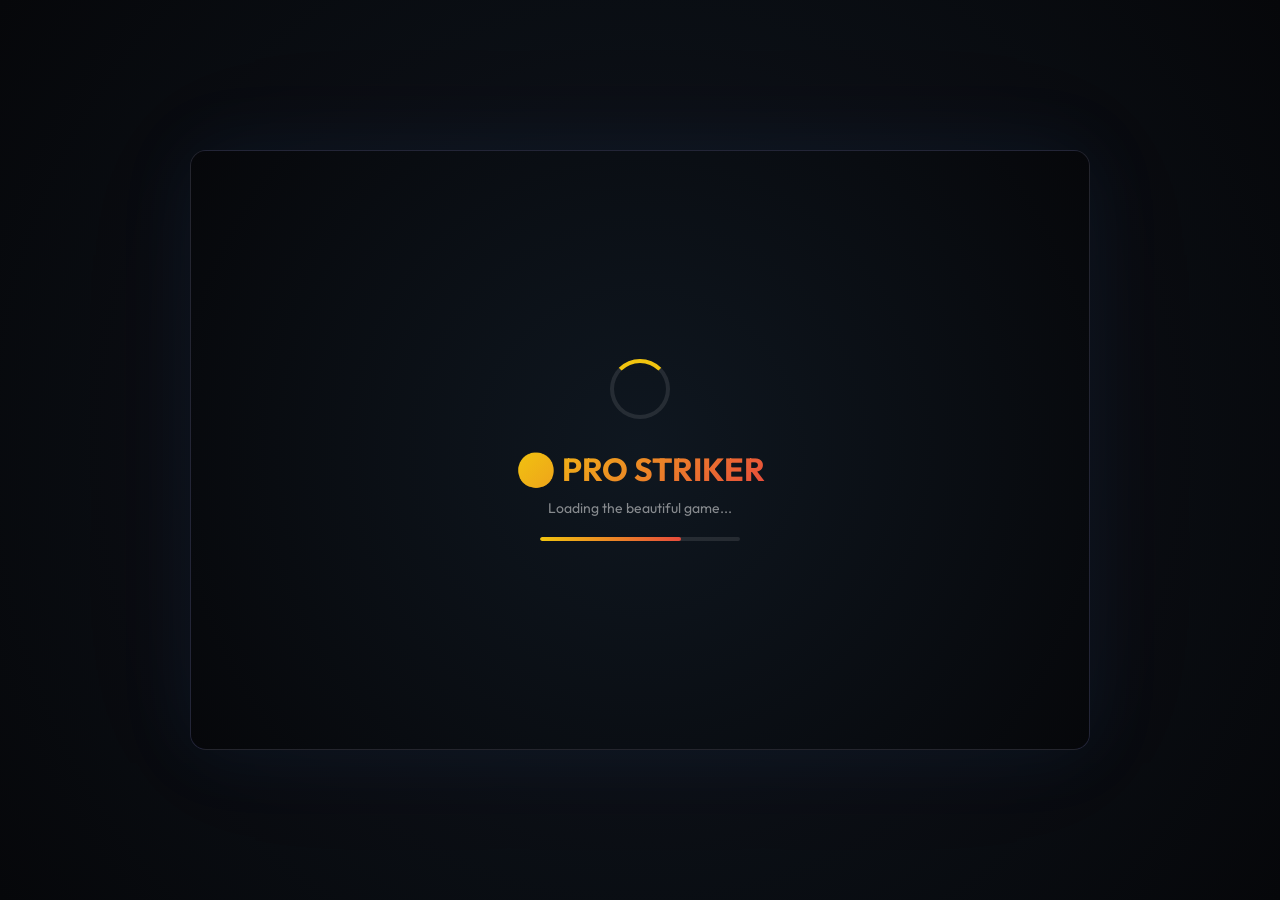
==== games/ProStriker/index.html @ d829f283 "Add files via upload" ====
<!DOCTYPE html>
<html lang="en">
<head>
    <meta charset="UTF-8" />
    <meta name="viewport" content="width=device-width, initial-scale=1.0, maximum-scale=1.0, user-scalable=no" />
    <title>⚽ Pro Striker – Ultimate Football</title>
    <link rel="stylesheet" href="style.css" />
    <style>
        /* Loading Screen */
        #loadingScreen {
            position: absolute;
            top: 0; left: 0;
            width: 100%; height: 100%;
            background: radial-gradient(circle, #0f1720, #06070a);
            display: flex;
            flex-direction: column;
            justify-content: center;
            align-items: center;
            z-index: 100;
            font-family: 'Outfit', sans-serif;
            transition: opacity 0.8s ease;
        }
        #loadingScreen.hidden {
            opacity: 0;
            pointer-events: none;
        }
        .loader {
            width: 60px;
            height: 60px;
            border: 4px solid rgba(255,255,255,0.1);
            border-top: 4px solid #f1c40f;
            border-radius: 50%;
            animation: spin 1s linear infinite;
        }
        @keyframes spin { 0% { transform: rotate(0deg); } 100% { transform: rotate(360deg); } }
        #loadingScreen h1 {
            color: white;
            font-size: 32px;
            margin-top: 30px;
            background: linear-gradient(135deg, #f1c40f, #e74c3c);
            -webkit-background-clip: text;
            -webkit-text-fill-color: transparent;
        }
        #loadingScreen p { color: rgba(255,255,255,0.5); margin-top: 10px; font-size: 14px; }
        .progress-bar { width: 200px; height: 4px; background: rgba(255,255,255,0.1); border-radius: 2px; margin-top: 20px; overflow: hidden; }
        .progress-fill { height: 100%; width: 0%; background: linear-gradient(90deg, #f1c40f, #e74c3c); border-radius: 2px; transition: width 0.3s ease; }
    </style>
</head>
<body>
    <div id="gameWrapper" class="game-wrapper">
        <!-- Loading Screen -->
        <div id="loadingScreen">
            <div class="loader"></div>
            <h1>⚽ PRO STRIKER</h1>
            <p>Loading the beautiful game...</p>
            <div class="progress-bar"><div class="progress-fill" id="loadProgress"></div></div>
        </div>

        <canvas id="gameCanvas" width="900" height="600"></canvas>
        
        <!-- Goal Flash -->
        <div id="goalFlash" class="goal-flash"></div>
        <!-- Celebration Overlay -->
        <div id="celebrationOverlay" class="celebration-overlay"></div>
        
        <!-- Match Stats -->
        <div id="matchStats" class="match-stats">
            <div class="stat-item"><span class="stat-label">Possession</span><span class="stat-value" id="possessionStat">50%</span></div>
            <div class="stat-item"><span class="stat-label">Shots</span><span class="stat-value" id="shotsStat">0-0</span></div>
            <div class="stat-item"><span class="stat-label">Passes</span><span class="stat-value" id="passesStat">0</span></div>
            <div class="stat-item"><span class="stat-label">Rank</span><span class="stat-value" id="rankStat">Bronze</span></div>
        </div>

        <!-- Touch Controls -->
        <div id="touchControls" class="touch-controls mode-1v1">
            <div id="p1Joystick" class="joystick-base p1-joy"><div class="joystick-stick"></div></div>
            <button id="p1Shoot" class="shoot-btn p1-shoot" aria-label="Shoot P1">⚽</button>
            <div id="p2Joystick" class="joystick-base p2-joy"><div class="joystick-stick"></div></div>
            <button id="p2Shoot" class="shoot-btn p2-shoot" aria-label="Shoot P2">⚽</button>
        </div>

        <!-- Quick Rematch -->
        <button id="quickRematch" class="quick-rematch" style="display:none;">🔄 Rematch</button>
    </div>

    <script src="js/globals.js"></script>
    <script src="js/sound.js"></script>
    <script src="js/ai.js"></script>
    <script src="js/physics.js"></script>
    <script src="js/renderer.js"></script>
    <script src="js/input.js"></script>
    <script src="js/main.js"></script>
    <script>
        // Simulate loading
        let progress = 0;
        const loadInterval = setInterval(() => {
            progress += Math.random() * 15;
            if (progress > 100) progress = 100;
            document.getElementById('loadProgress').style.width = progress + '%';
            if (progress >= 100) {
                clearInterval(loadInterval);
                setTimeout(() => document.getElementById('loadingScreen').classList.add('hidden'), 500);
            }
        }, 100);

        window.addEventListener('load', () => {
            const tryStart = () => {
                if (typeof window.bootstrap === 'function') window.bootstrap();
                else setTimeout(tryStart, 50);
            };
            tryStart();
        });
    </script>
</body>
</html>
---- games/ProStriker/style.css ----
@import url('https://fonts.googleapis.com/css2?family=Outfit:wght@400;500;600;700;800;900&display=swap');

* { margin:0; padding:0; box-sizing:border-box; -webkit-touch-callout:none; -webkit-user-select:none; user-select:none; }
body {
    background: radial-gradient(circle at center, #0f1720 0%, #06070a 100%);
    display: flex; justify-content: center; align-items: center;
    min-height: 100vh; font-family: 'Outfit', sans-serif; color: #fff;
    overflow: hidden; touch-action: none;
}
.game-wrapper {
    position: relative; width: min(100vw, 900px); height: min(100vh, 600px);
    aspect-ratio: 3/2; border-radius: 16px; overflow: hidden;
    border: 1px solid rgba(255,255,255,0.06);
    box-shadow: 0 20px 60px rgba(0,0,0,0.85), inset 0 0 60px rgba(255,255,255,0.02);
    background: linear-gradient(180deg, #11121b 0%, #101226 60%);
    flex-shrink: 0; transition: transform 0.12s ease;
}
canvas { display: block; width: 100%; height: 100%; background: #1a1a2e; image-rendering: auto; touch-action: none; }

/* Loading */
#loadingScreen {
    position: absolute; top:0; left:0; width:100%; height:100%;
    background: radial-gradient(circle, #0f1720, #06070a);
    display: flex; flex-direction: column; justify-content: center; align-items: center;
    z-index: 100; font-family: 'Outfit', sans-serif;
    transition: opacity 0.8s ease;
}
#loadingScreen.hidden { opacity:0; pointer-events:none; }
.loader { width:60px; height:60px; border:4px solid rgba(255,255,255,0.1); border-top:4px solid #f1c40f; border-radius:50%; animation: spin 1s linear infinite; }
@keyframes spin { 0% { transform:rotate(0deg); } 100% { transform:rotate(360deg); } }
#loadingScreen h1 { color:#fff; font-size:32px; margin-top:30px; background:linear-gradient(135deg,#f1c40f,#e74c3c); -webkit-background-clip:text; -webkit-text-fill-color:transparent; }
#loadingScreen p { color:rgba(255,255,255,0.5); margin-top:10px; font-size:14px; }
.progress-bar { width:200px; height:4px; background:rgba(255,255,255,0.1); border-radius:2px; margin-top:20px; overflow:hidden; }
.progress-fill { height:100%; width:0%; background:linear-gradient(90deg,#f1c40f,#e74c3c); border-radius:2px; transition:width 0.3s ease; }

/* Goal Flash */
.goal-flash {
    position: absolute; top:0; left:0; width:100%; height:100%;
    pointer-events: none;
    background: radial-gradient(ellipse at center, rgba(255,255,255,0.8) 0%, rgba(255,215,0,0.4) 50%, transparent 70%);
    opacity:0; transition: opacity 0.05s ease; z-index:10;
}
.goal-flash.active { opacity:1; animation: flashPulse 0.6s ease-out forwards; }
@keyframes flashPulse {
    0% { opacity:1; transform:scale(0.8); }
    50% { opacity:0.8; transform:scale(1.05); }
    100% { opacity:0; transform:scale(1); }
}

/* Celebration Overlay */
.celebration-overlay {
    position: absolute; top:0; left:0; width:100%; height:100%;
    pointer-events: none; z-index:9; opacity:0; transition: opacity 0.3s ease;
}
.celebration-overlay.active { opacity:1; }

/* Match Stats */
.match-stats {
    position: absolute; bottom:10px; left:50%; transform:translateX(-50%);
    background: rgba(0,0,0,0.7); backdrop-filter: blur(10px);
    border-radius: 12px; padding: 6px 16px;
    display: flex; gap:20px; z-index:5; border:1px solid rgba(255,255,255,0.08);
    font-family:'Outfit', sans-serif;
}
.stat-item { display:flex; align-items:center; gap:6px; font-size:11px; }
.stat-label { color:rgba(255,255,255,0.5); font-weight:500; }
.stat-value { color:#fff; font-weight:700; font-size:13px; }

/* Quick Rematch */
.quick-rematch {
    position: absolute; bottom:80px; left:50%; transform:translateX(-50%);
    background: linear-gradient(135deg, #2ecc71, #27ae60);
    border: none; color:white; font-family:'Outfit', sans-serif;
    font-weight:700; padding:12px 30px; border-radius:30px;
    font-size:18px; cursor:pointer; z-index:15;
    box-shadow: 0 10px 40px rgba(46,204,113,0.4);
    transition: all 0.3s ease; pointer-events:all;
}
.quick-rematch:hover { transform:translateX(-50%) scale(1.05); box-shadow:0 15px 50px rgba(46,204,113,0.6); }
.quick-rematch:active { transform:translateX(-50%) scale(0.95); }

/* Touch Controls */
.touch-controls {
    position: absolute; top:0; left:0; width:100%; height:100%;
    pointer-events: none; display: none; z-index:20;
}
.touch-controls.is-active { display:block !important; }
.joystick-base {
    position: absolute;
    width: clamp(80px, 11vw, 110px); height: clamp(80px, 11vw, 110px);
    background: rgba(255,255,255,0.08);
    border: 2px solid rgba(255,255,255,0.2);
    border-radius: 50%;
    display: flex; justify-content: center; align-items: center;
    pointer-events: auto; touch-action: none;
    backdrop-filter: blur(8px);
    box-shadow: 0 0 30px rgba(0,0,0,0.5);
    transition: all 0.3s ease;
}
.joystick-base:active { transform:scale(0.95); }
.joystick-stick {
    width:38%; height:38%;
    background: rgba(255,255,255,0.5);
    border-radius:50%;
    box-shadow: 0 0 15px rgba(255,255,255,0.2);
    pointer-events: none;
    transition: transform 0.05s linear;
}
.mode-1v1 .p1-joy { border-color: rgba(255,80,80,0.6) !important; }
.mode-1v1 .p2-joy { border-color: rgba(80,180,255,0.6) !important; }
.shoot-btn {
    position: absolute;
    width: clamp(56px, 8vw, 75px); height: clamp(56px, 8vw, 75px);
    background: radial-gradient(circle, rgba(241,196,15,0.8) 0%, rgba(211,84,0,0.8) 100%);
    border: 3px solid rgba(255,255,255,0.5);
    border-radius:50%;
    font-size: clamp(26px, 4vw, 36px);
    display: flex; justify-content: center; align-items: center;
    cursor: pointer; pointer-events: auto; touch-action: none;
    box-shadow: 0 6px 24px rgba(241,196,15,0.14), 0 0 40px rgba(241,196,15,0.12);
    outline: none; transition: all 0.1s ease;
}
.shoot-btn:active { transform: scale(0.85) !important; box-shadow: 0 0 80px currentColor !important; }
.p1-shoot { background: radial-gradient(circle at 30% 30%, #ff6b6b, #c0392b) !important; border-color:#ff6b6b !important; box-shadow:0 0 40px rgba(255,50,50,0.25) !important; }
.p2-shoot { background: radial-gradient(circle at 30% 30%, #6bc5ff, #2980b9) !important; border-color:#6bc5ff !important; box-shadow:0 0 40px rgba(50,150,255,0.25) !important; }

.mode-1v1 .p1-joy   { bottom:20px; left:20px; }
.mode-1v1 .p1-shoot { top:20px; left:20px; }
.mode-1v1 .p2-joy   { top:20px; right:20px; }
.mode-1v1 .p2-shoot { bottom:20px; right:20px; }
.mode-pve .p1-joy   { bottom:20px; left:20px; }
.mode-pve .p1-shoot { bottom:20px; right:20px; }
.mode-pve .p2-joy, .mode-pve .p2-shoot { display:none !important; }

@media (max-width:450px) {
    .joystick-base { width:64px; height:64px; }
    .joystick-stick { width:32%; height:32%; }
    .shoot-btn { width:48px; height:48px; font-size:22px; }
    .match-stats { font-size:9px; padding:4px 12px; gap:12px; }
    .stat-value { font-size:11px; }
}

/* Glass & Glow Upgrades */
.game-wrapper { box-shadow:0 0 80px rgba(0,150,255,0.08), 0 0 160px rgba(255,50,50,0.04); border:1px solid rgba(255,255,255,0.08); transition:box-shadow 0.3s ease; }
.joystick-base { border:2px solid rgba(255,255,255,0.15) !important; background:rgba(10,15,30,0.6) !important; backdrop-filter:blur(12px); box-shadow:0 0 30px rgba(0,0,0,0.7), inset 0 0 20px rgba(255,255,255,0.03); }
.joystick-stick { background: radial-gradient(circle at 30% 30%, rgba(255,255,255,0.9), rgba(200,200,200,0.4)) !important; box-shadow:0 0 25px rgba(255,255,255,0.15); }
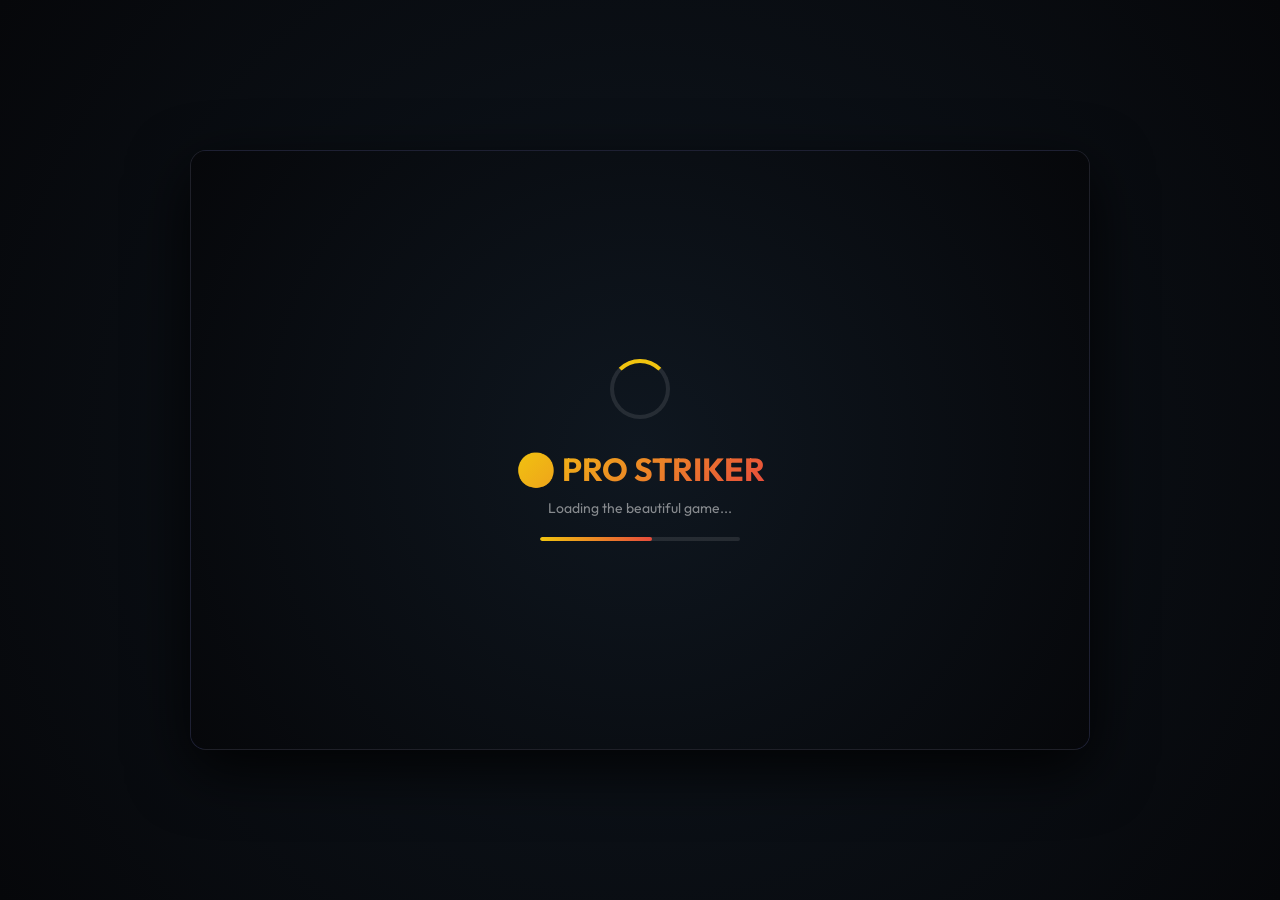
==== commit e0a3e31d: "Changing game files for testing Refactor loading screen styles and add device rotation warning." ====
--- a/games/ProStriker/index.html
+++ b/games/ProStriker/index.html
@@ -6,7 +6,6 @@
     <title>⚽ Pro Striker – Ultimate Football</title>
     <link rel="stylesheet" href="style.css" />
     <style>
-        /* Loading Screen */
         #loadingScreen {
             position: absolute;
             top: 0; left: 0;
@@ -20,67 +19,62 @@
             font-family: 'Outfit', sans-serif;
             transition: opacity 0.8s ease;
         }
-        #loadingScreen.hidden {
-            opacity: 0;
-            pointer-events: none;
-        }
-        .loader {
-            width: 60px;
-            height: 60px;
-            border: 4px solid rgba(255,255,255,0.1);
-            border-top: 4px solid #f1c40f;
-            border-radius: 50%;
-            animation: spin 1s linear infinite;
-        }
+        #loadingScreen.hidden { opacity: 0; pointer-events: none; }
+        .loader { width: 60px; height: 60px; border: 4px solid rgba(255,255,255,0.1); border-top: 4px solid #f1c40f; border-radius: 50%; animation: spin 1s linear infinite; }
         @keyframes spin { 0% { transform: rotate(0deg); } 100% { transform: rotate(360deg); } }
-        #loadingScreen h1 {
-            color: white;
-            font-size: 32px;
-            margin-top: 30px;
-            background: linear-gradient(135deg, #f1c40f, #e74c3c);
-            -webkit-background-clip: text;
-            -webkit-text-fill-color: transparent;
-        }
+        #loadingScreen h1 { color: white; font-size: 32px; margin-top: 30px; background: linear-gradient(135deg, #f1c40f, #e74c3c); background-clip: text; -webkit-background-clip: text; -webkit-text-fill-color: transparent; }
         #loadingScreen p { color: rgba(255,255,255,0.5); margin-top: 10px; font-size: 14px; }
         .progress-bar { width: 200px; height: 4px; background: rgba(255,255,255,0.1); border-radius: 2px; margin-top: 20px; overflow: hidden; }
         .progress-fill { height: 100%; width: 0%; background: linear-gradient(90deg, #f1c40f, #e74c3c); border-radius: 2px; transition: width 0.3s ease; }
+        
+        #gameWrapper {
+            position: relative;
+            width: min(100vw, 900px);
+            height: min(100vh, 600px);
+            max-width: 100vw;
+            max-height: 100vh;
+            aspect-ratio: 3/2;
+            overflow: hidden;
+            border-radius: 16px;
+            border: 1px solid rgba(255,255,255,0.06);
+            box-shadow: 0 20px 60px rgba(0,0,0,0.85), inset 0 0 60px rgba(255,255,255,0.02);
+            background: linear-gradient(180deg, #11121b 0%, #101226 60%);
+            flex-shrink: 0;
+            touch-action: none;
+        }
+        
+        #gameCanvas {
+            display: block;
+            width: 100%;
+            height: 100%;
+            background: #0b0f19;
+            image-rendering: auto;
+            touch-action: none;
+        }
     </style>
 </head>
 <body>
     <div id="gameWrapper" class="game-wrapper">
-        <!-- Loading Screen -->
         <div id="loadingScreen">
             <div class="loader"></div>
             <h1>⚽ PRO STRIKER</h1>
             <p>Loading the beautiful game...</p>
             <div class="progress-bar"><div class="progress-fill" id="loadProgress"></div></div>
         </div>
-
         <canvas id="gameCanvas" width="900" height="600"></canvas>
-        
-        <!-- Goal Flash -->
         <div id="goalFlash" class="goal-flash"></div>
-        <!-- Celebration Overlay -->
         <div id="celebrationOverlay" class="celebration-overlay"></div>
-        
-        <!-- Match Stats -->
-        <div id="matchStats" class="match-stats">
-            <div class="stat-item"><span class="stat-label">Possession</span><span class="stat-value" id="possessionStat">50%</span></div>
-            <div class="stat-item"><span class="stat-label">Shots</span><span class="stat-value" id="shotsStat">0-0</span></div>
-            <div class="stat-item"><span class="stat-label">Passes</span><span class="stat-value" id="passesStat">0</span></div>
-            <div class="stat-item"><span class="stat-label">Rank</span><span class="stat-value" id="rankStat">Bronze</span></div>
-        </div>
-
-        <!-- Touch Controls -->
         <div id="touchControls" class="touch-controls mode-1v1">
             <div id="p1Joystick" class="joystick-base p1-joy"><div class="joystick-stick"></div></div>
             <button id="p1Shoot" class="shoot-btn p1-shoot" aria-label="Shoot P1">⚽</button>
             <div id="p2Joystick" class="joystick-base p2-joy"><div class="joystick-stick"></div></div>
             <button id="p2Shoot" class="shoot-btn p2-shoot" aria-label="Shoot P2">⚽</button>
         </div>
-
-        <!-- Quick Rematch -->
-        <button id="quickRematch" class="quick-rematch" style="display:none;">🔄 Rematch</button>
+        <div id="rotateWarning" style="display:none; position:absolute; top:0; left:0; width:100%; height:100%; background:rgba(0,0,0,0.92); z-index:200; justify-content:center; align-items:center; flex-direction:column; color:white; text-align:center; padding:20px; font-family:'Outfit',sans-serif;">
+            <div style="font-size:48px; margin-bottom:20px;">📱</div>
+            <h2 style="margin-bottom:10px;">Please Rotate Your Device</h2>
+            <p style="opacity:0.7; max-width:300px;">Pro Striker works best in landscape mode. Rotate your phone for the best experience.</p>
+        </div>
     </div>
 
     <script src="js/globals.js"></script>
@@ -88,10 +82,12 @@
     <script src="js/ai.js"></script>
     <script src="js/physics.js"></script>
     <script src="js/renderer.js"></script>
+    <script src="js/tournamentData.js"></script>
+    <script src="js/tournament.js"></script>
     <script src="js/input.js"></script>
     <script src="js/main.js"></script>
+
     <script>
-        // Simulate loading
         let progress = 0;
         const loadInterval = setInterval(() => {
             progress += Math.random() * 15;
@@ -110,6 +106,21 @@
             };
             tryStart();
         });
+
+        function checkOrientation() {
+            const warning = document.getElementById('rotateWarning');
+            if (!warning) return;
+            const isMobile = /Android|iPhone|iPad|iPod/i.test(navigator.userAgent) || window.innerWidth < 768;
+            const isPortrait = window.innerHeight > window.innerWidth;
+            if (isMobile && isPortrait) {
+                warning.style.display = 'flex';
+            } else {
+                warning.style.display = 'none';
+            }
+        }
+        window.addEventListener('resize', checkOrientation);
+        window.addEventListener('orientationchange', checkOrientation);
+        checkOrientation();
     </script>
 </body>
-</html>+</html>
